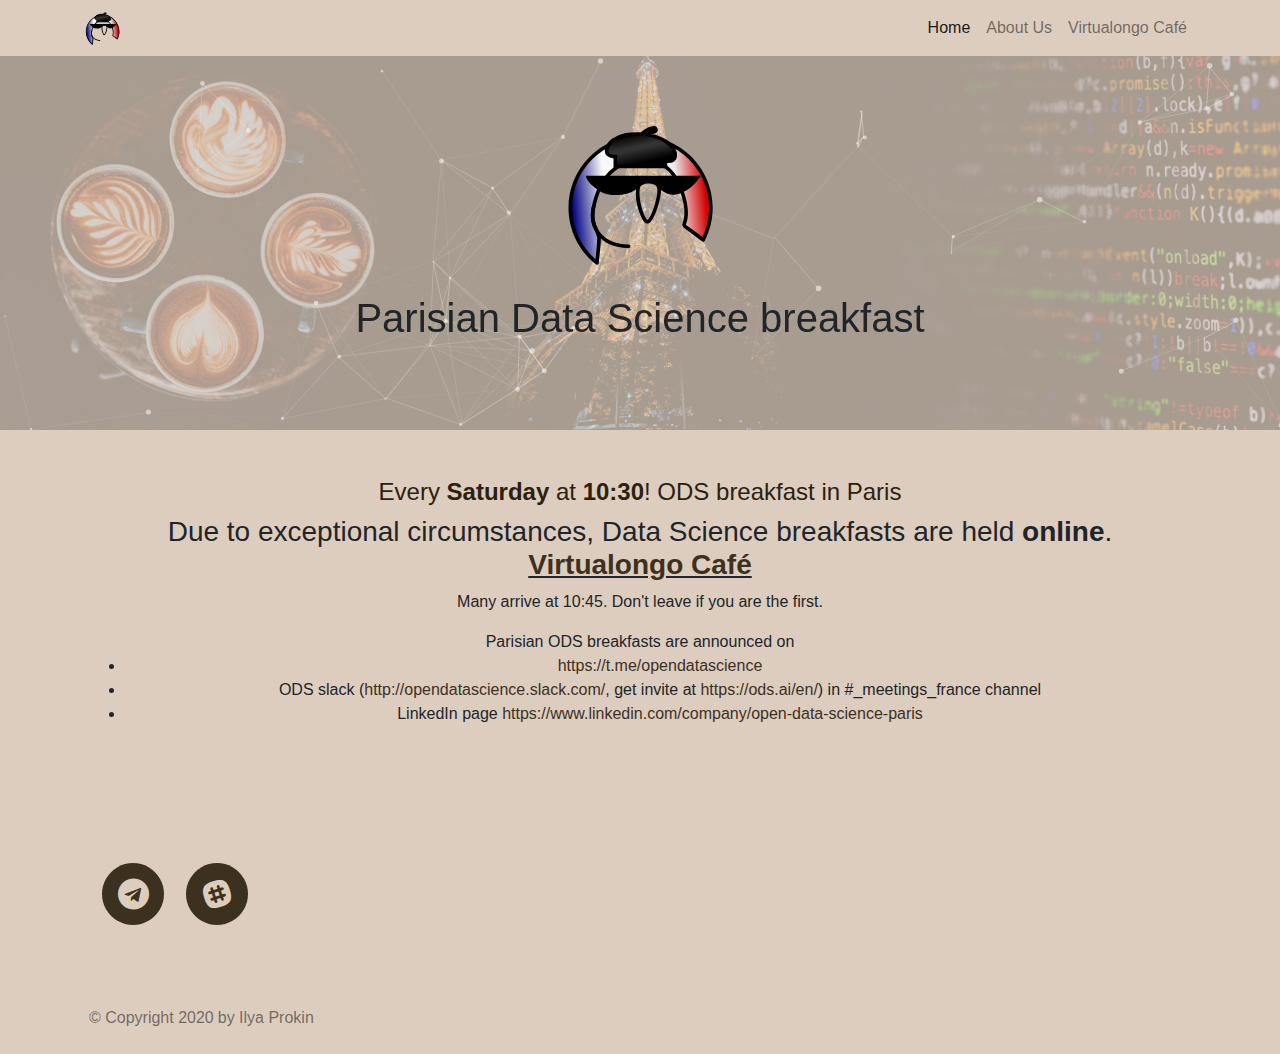
==== index.html @ e6deb692 "Update" ====
<!DOCTYPE html>
<html lang="en-us">
  

<head>
  <meta name="theme" content="Syna">
  <meta name="theme-version" content="v0.16.2">
  <meta name="theme-url" content="https://syna.okkur.org">
  <meta name="theme-description" content="Highly customizable open source theme for Hugo based static websites">
  <meta name="theme-author" content="Okkur Labs">
  <meta name="theme-author-url" content="https://about.okkur.org">
  <meta charset="utf-8">
  <meta name="viewport" content="width=device-width, initial-scale=1, shrink-to-fit=no">
  <meta name="google" content="notranslate" />
  <meta name="apple-mobile-web-app-capable" content="yes">
  <meta name="apple-mobile-web-app-status-bar-style" content="black">
  <meta name="description" content="ODS breakfast in Paris">
  <meta property="og:title" content="Parisian Data Science breakfast" />
<meta property="og:description" content="Home page of Parisian Data Science breakfasts" />
<meta property="og:type" content="article" />
<meta property="og:url" content="/" />
<meta property="article:published_time" content="2017-09-07T00:00:00+00:00" />
<meta property="article:modified_time" content="2018-06-27T14:06:09+04:30" />

  <meta name="twitter:card" content="summary_large_image">
  <meta name="twitter:title" content="Parisian Data Science breakfast &amp;middot; Data Science Breakfast" />
  <meta name="twitter:description" content="ODS breakfast in Paris">
  <meta name="twitter:url" content="/" />
    <meta property="og:image" content="">
    <meta name="twitter:image" content="">
  <meta name="author" content="Ilya Prokin">

  <meta name="generator" content="Hugo 0.70.0" />

  <title>Parisian Data Science breakfast &middot; Data Science Breakfast</title>

  <!-- Theme Styles -->
  <style>
.mx-0 {
  margin-left: 0 !important;
  margin-right: 0 !important; }

 
@-ms-viewport {
  width: device-width; }

html {
  box-sizing: border-box;
  -ms-overflow-style: scrollbar; }

*,
*::before,
*::after {
  box-sizing: inherit; }

.container {
  width: 100%;
  padding-right: 15px;
  padding-left: 15px;
  margin-right: auto;
  margin-left: auto;
  max-width: 540px;
  max-width: 720px;
  max-width: 960px;
  max-width: 1140px; }

.container-fluid {
  width: 100%;
  padding-right: 15px;
  padding-left: 15px;
  margin-right: auto;
  margin-left: auto; }

.row {
  display: flex;
  flex-wrap: wrap;
  margin-right: -15px;
  margin-left: -15px; }

.no-gutters {
  margin-right: 0;
  margin-left: 0; }
  .no-gutters > .col,
  .no-gutters > [class*="col-"] {
    padding-right: 0;
    padding-left: 0; }

.col-1, .col-2, .col-3, .col-4, .col-5, .col-6, .col-7, .col-8, .col-9, .col-10, .col-11, .col-12, .col,
.col-auto {
  position: relative;
  width: 100%;
  min-height: 1px;
  padding-right: 15px;
  padding-left: 15px; }

.col {
  flex-basis: 0;
  flex-grow: 1;
  max-width: 100%; }

.col-auto {
  flex: 0 0 auto;
  width: auto;
  max-width: none; }

.col-1 {
  flex: 0 0 8.33333%;
  max-width: 8.33333%; }

.col-2 {
  flex: 0 0 16.66667%;
  max-width: 16.66667%; }

.col-3 {
  flex: 0 0 25%;
  max-width: 25%; }

.col-4 {
  flex: 0 0 33.33333%;
  max-width: 33.33333%; }

.col-5 {
  flex: 0 0 41.66667%;
  max-width: 41.66667%; }

.col-6 {
  flex: 0 0 50%;
  max-width: 50%; }

.col-7 {
  flex: 0 0 58.33333%;
  max-width: 58.33333%; }

.col-8 {
  flex: 0 0 66.66667%;
  max-width: 66.66667%; }

.col-9 {
  flex: 0 0 75%;
  max-width: 75%; }

.col-10 {
  flex: 0 0 83.33333%;
  max-width: 83.33333%; }

.col-11 {
  flex: 0 0 91.66667%;
  max-width: 91.66667%; }

.col-12 {
  flex: 0 0 100%;
  max-width: 100%; }

.order-first {
  order: -1; }

.order-last {
  order: 13; }

.order-0 {
  order: 0; }

.order-1 {
  order: 1; }

.order-2 {
  order: 2; }

.order-3 {
  order: 3; }

.order-4 {
  order: 4; }

.order-5 {
  order: 5; }

.order-6 {
  order: 6; }

.order-7 {
  order: 7; }

.order-8 {
  order: 8; }

.order-9 {
  order: 9; }

.order-10 {
  order: 10; }

.order-11 {
  order: 11; }

.order-12 {
  order: 12; }

.offset-1 {
  margin-left: 8.33333%; }

.offset-2 {
  margin-left: 16.66667%; }

.offset-3 {
  margin-left: 25%; }

.offset-4 {
  margin-left: 33.33333%; }

.offset-5 {
  margin-left: 41.66667%; }

.offset-6 {
  margin-left: 50%; }

.offset-7 {
  margin-left: 58.33333%; }

.offset-8 {
  margin-left: 66.66667%; }

.offset-9 {
  margin-left: 75%; }

.offset-10 {
  margin-left: 83.33333%; }

.offset-11 {
  margin-left: 91.66667%; }

.d-none {
  display: none !important; }

.d-inline {
  display: inline !important; }

.d-inline-block {
  display: inline-block !important; }

.d-block {
  display: block !important; }

.d-table {
  display: table !important; }

.d-table-row {
  display: table-row !important; }

.d-table-cell {
  display: table-cell !important; }

.d-flex {
  display: flex !important; }

.d-inline-flex {
  display: inline-flex !important; }

@media print {
  .d-print-none {
    display: none !important; }
  .d-print-inline {
    display: inline !important; }
  .d-print-inline-block {
    display: inline-block !important; }
  .d-print-block {
    display: block !important; }
  .d-print-table {
    display: table !important; }
  .d-print-table-row {
    display: table-row !important; }
  .d-print-table-cell {
    display: table-cell !important; }
  .d-print-flex {
    display: flex !important; }
  .d-print-inline-flex {
    display: inline-flex !important; } }

.flex-row {
  flex-direction: row !important; }

.flex-column {
  flex-direction: column !important; }

.flex-row-reverse {
  flex-direction: row-reverse !important; }

.flex-column-reverse {
  flex-direction: column-reverse !important; }

.flex-wrap {
  flex-wrap: wrap !important; }

.flex-nowrap {
  flex-wrap: nowrap !important; }

.flex-wrap-reverse {
  flex-wrap: wrap-reverse !important; }

.flex-fill {
  flex: 1 1 auto !important; }

.flex-grow-0 {
  flex-grow: 0 !important; }

.flex-grow-1 {
  flex-grow: 1 !important; }

.flex-shrink-0 {
  flex-shrink: 0 !important; }

.flex-shrink-1 {
  flex-shrink: 1 !important; }

.justify-content-start {
  justify-content: flex-start !important; }

.justify-content-end {
  justify-content: flex-end !important; }

.justify-content-center {
  justify-content: center !important; }

.justify-content-between {
  justify-content: space-between !important; }

.justify-content-around {
  justify-content: space-around !important; }

.align-items-start {
  align-items: flex-start !important; }

.align-items-end {
  align-items: flex-end !important; }

.align-items-center {
  align-items: center !important; }

.align-items-baseline {
  align-items: baseline !important; }

.align-items-stretch {
  align-items: stretch !important; }

.align-content-start {
  align-content: flex-start !important; }

.align-content-end {
  align-content: flex-end !important; }

.align-content-center {
  align-content: center !important; }

.align-content-between {
  align-content: space-between !important; }

.align-content-around {
  align-content: space-around !important; }

.align-content-stretch {
  align-content: stretch !important; }

.align-self-auto {
  align-self: auto !important; }

.align-self-start {
  align-self: flex-start !important; }

.align-self-end {
  align-self: flex-end !important; }

.align-self-center {
  align-self: center !important; }

.align-self-baseline {
  align-self: baseline !important; }

.align-self-stretch {
  align-self: stretch !important; }
</style>

  <link href="/style.min.ff5ae7ab2c80fe985e4b90971e7a0c81b528d9ea5b3fc8ce02ecbfec9ded80cb.css" rel="stylesheet">

  <script>
    window.syna = {
      
    };
  </script>
  <script src="/scripts/syna-head.min.0757f18970a0a32d5acac5a2accc5fe82f787821866c545d9ed17ca765f291a3.js"></script></head>
<body class="bg-secondary">
    <!-- Navigation --><nav class="overlay fragment navbar navbar-expand-lg py-2 scroll-spy bg-light navbar-light" id="nav" role="navigation">
  <div class="container">
      <a class="navbar-brand py-0" href="/#">
        <img src="/images/logo.svg" height="35" class="d-inline-block align-top" alt="Data Science breakfast">
      </a>
    <button class="navbar-toggler" type="button" data-toggle="collapse" data-target="#navbarCollapse" aria-controls="navbarCollapse" aria-expanded="false" aria-label="Toggle navigation">
      <span class="navbar-toggler-icon"></span>
    </button>
    <div class="navbar-collapse justify-content-end collapse show" id="navbarCollapse">
      <ul class="navbar-nav"><li class="nav-item">
              <a href="/"
                  class="nav-link active default-active">
                Home
              </a>
            </li><li class="nav-item">
              <a href="/about"
                  class="nav-link">
                About Us
              </a>
            </li><li class="nav-item">
              <a href="/virtualongo"
                  class="nav-link">
                Virtualongo Café
              </a>
            </li>
      </ul>
    </div>
  </div>
</nav>

<div class="scroll-to-top bg-primary has-font-icon"
  title="Back to top"
  ><i class="fas fa-angle-up"></i><span class="sr-only">Back to top</span>
</div>

<!-- Hero -->
<header id="hero" class="fragment hero">
    <div
      style="background-image:url(/images/header.jpg)"
      class="jumbotron text-center header-image mb-0 bg-light">
    <div id="hero-particles-js" class="hero-particles particles-js"></div>
      <div class="hero-image-container row justify-content-center align-items-start">
        <img
          class="hero-image overlay img-fluid"
          src="/images/logo.svg"
          alt="Data Science Breakfast" width="150px"></img>
      </div>
      <div class="hero-subtitle-container row justify-content-center align-items-start">
        <h1 class="hero-subtitle overlay jumbotron-heading my-4 text-body">Parisian <!-- raw HTML omitted -->Data Science <!-- raw HTML omitted -->breakfast</h1>
      </div><div class="hero-buttons">
  </div>
  </div>
</header>
<script>
  var fragmentName = "hero";window.syna.api.register("hero", "hero-" + fragmentName, {
    selector: "hero-particles-js",
    config: null,
  });
</script>

<section id="sample-custom-fragment-cov">
  <div class="overlay container-fluid bg-light">
  <div class="container py-5">
    <div class="row">
      <div class="col text-center text-dark">
      <h4>Every <b>Saturday</b> at <b>10:30</b>! ODS breakfast in Paris</h4>
      </div>
    </div>
    <div class="row">
      <div class="col text-center">
        <h3>
            Due to exceptional circumstances, Data Science breakfasts are held <b>online</b>.<br>
            <u><a href="/virtualongo"><b>Virtualongo Café</b></a></u>
        </h3>
        <p>Many arrive at 10:45. Don't leave if you are the first.</p>
        Parisian ODS breakfasts are announced on 
        <ul>
            <li><a href="https://t.me/opendatascience">https://t.me/opendatascience</a><br>
            <li>ODS slack (<a href="http://opendatascience.slack.com/">http://opendatascience.slack.com/</a>, get invite at <a href="https://ods.ai/en/">https://ods.ai/en/</a>) in #_meetings_france channel
            <li>LinkedIn page <a href="https://www.linkedin.com/company/open-data-science-paris">https://www.linkedin.com/company/open-data-science-paris</a>
        </ul>
        </p>
      </div>
    </div>
  </div>
</section>

<!-- Footer -->
<section id="footer" class="fragment ">
    <div class="container-fluid bg-light ">
    <div class="container py-5 ">

  <div class="row">
    <div class="col-md m-2 text-body">
        <div class="row justify-content-left ml-0">
            <span class="fa-stack fa-2x mt-3 mr-1" title="facebook">
              <a href="https://t.me/joinchat/HFldmkRziNfIK-tF5BBgmw" class="ignore-color-change">
                <i class="fas fa-circle fa-stack-2x"></i>
                <i class="fab fa-telegram fa-stack-1x fa-fw text-light"></i>
                <span class="sr-only">facebook</span>
              </a>
            </span>
            <span class="fa-stack fa-2x mt-3 mr-1" title="linkedin">
              <a href="https://opendatascience.slack.com/archives/C92KCFK4K" class="ignore-color-change">
                <i class="fas fa-circle fa-stack-2x"></i>
                <i class="fab fa-slack fa-stack-1x fa-fw text-light"></i>
                <span class="sr-only">linkedin</span>
              </a>
            </span>
        </div>
    </div>
    <div class="col-md m-2 text-body">
    </div>
    <div class="col-md m-2 text-body">
    </div>
  </div>
    </div>
    </div>
</section>


<!-- Copyright -->
<footer class="overlay fragment container-fluid bg-light" id="copyright">
  <div class="container">
    <div class="row py-3">
      <div class="col-md">
        <div class="row mx-0 my-2 justify-content-center text-center text-lg-none text-black-50">
          <div class="row mx-0 mr-lg-auto justify-content-center">
              <div class="col-auto px-1 copyright-legal">© Copyright&nbsp;2020</div>
              <div class="col-auto px-0 copyright-by"> by  Ilya Prokin</div>
          </div>
        </div>
      </div>
    </div>
  </div>
</footer>
<div id="react"></div>

    <!-- Theme Code -->
      <script async defer src="/scripts/syna-main.min.68ae1ae47948304c9c224cfc1a97ffe16c57514bc587dd6140dcb82389a8d299.js"></script>
      <script async defer src="/scripts/syna-hero.min.97a3fff0c67d9da74ebdd6af2640d8a9cde6200539e8c3b2c091b7fc6644420e.js"></script>
<script type="application/javascript">
var doNotTrack = false;
if (!doNotTrack) {
	window.ga=window.ga||function(){(ga.q=ga.q||[]).push(arguments)};ga.l=+new Date;
	ga('create', 'UA-156367704-1', 'auto');
	
	ga('send', 'pageview');
}
</script>
<script async src='https://www.google-analytics.com/analytics.js'></script>

  </body>
</html>
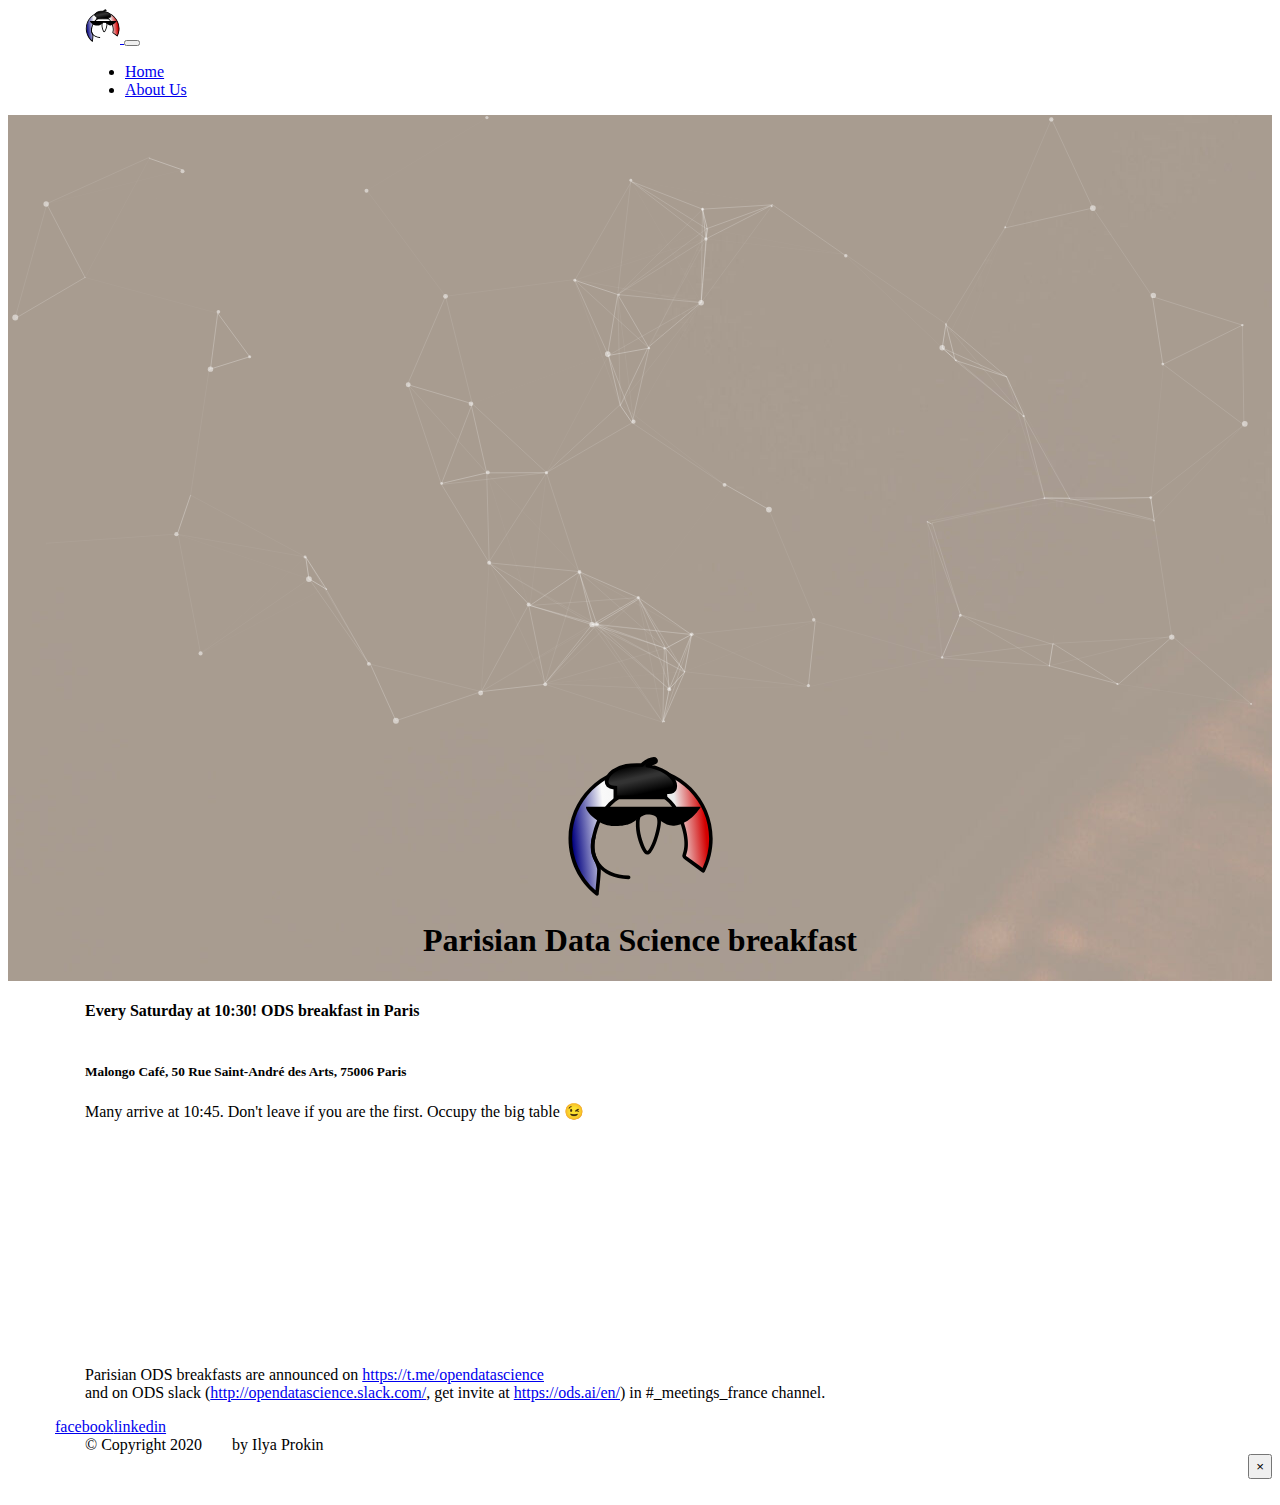
==== commit 20beedb0: "update site" ====
--- a/index.html
+++ b/index.html
@@ -30,7 +30,7 @@
     <meta name="twitter:image" content="">
   <meta name="author" content="Ilya Prokin">
 
-  <meta name="generator" content="Hugo 0.70.0" />
+  <meta name="generator" content="Hugo 0.64.0" />
 
   <title>Parisian Data Science breakfast &middot; Data Science Breakfast</title>
 
@@ -379,7 +379,7 @@
   align-self: stretch !important; }
 </style>
 
-  <link href="/style.min.ff5ae7ab2c80fe985e4b90971e7a0c81b528d9ea5b3fc8ce02ecbfec9ded80cb.css" rel="stylesheet">
+  <link href="/style.min.aff11e7128570a77bbf1e8d6cdb4c0fa4f2d729c55899bc6610569921fc5168a.css" rel="stylesheet">
 
   <script>
     window.syna = {
@@ -407,11 +407,6 @@
                   class="nav-link">
                 About Us
               </a>
-            </li><li class="nav-item">
-              <a href="/virtualongo"
-                  class="nav-link">
-                Virtualongo Café
-              </a>
             </li>
       </ul>
     </div>
@@ -448,7 +443,7 @@
   });
 </script>
 
-<section id="sample-custom-fragment-cov">
+<section id="sample-custom-fragment">
   <div class="overlay container-fluid bg-light">
   <div class="container py-5">
     <div class="row">
@@ -458,17 +453,17 @@
     </div>
     <div class="row">
       <div class="col text-center">
-        <h3>
-            Due to exceptional circumstances, Data Science breakfasts are held <b>online</b>.<br>
-            <u><a href="/virtualongo"><b>Virtualongo Café</b></a></u>
-        </h3>
-        <p>Many arrive at 10:45. Don't leave if you are the first.</p>
-        Parisian ODS breakfasts are announced on 
-        <ul>
-            <li><a href="https://t.me/opendatascience">https://t.me/opendatascience</a><br>
-            <li>ODS slack (<a href="http://opendatascience.slack.com/">http://opendatascience.slack.com/</a>, get invite at <a href="https://ods.ai/en/">https://ods.ai/en/</a>) in #_meetings_france channel
-            <li>LinkedIn page <a href="https://www.linkedin.com/company/open-data-science-paris">https://www.linkedin.com/company/open-data-science-paris</a>
-        </ul>
+        <h5>
+            <b>Malongo Café</b>, 50 Rue Saint-André des Arts, 75006 Paris
+        </h5>
+        <p>Many arrive at 10:45. Don't leave if you are the first. Occupy the big table 😉</p>
+        <center>
+        <div class="mapouter"><div class="gmap_canvas"><iframe width="355" height="213" id="gmap_canvas" src="https://maps.google.com/maps?q=malongo%20cafe&t=&z=15&ie=UTF8&iwloc=&output=embed" frameborder="0" scrolling="no" marginheight="0" marginwidth="0"></iframe></div><style>.mapouter{position:relative;text-align:right;height:213px;width:355px;}.gmap_canvas {overflow:hidden;background:none!important;height:213px;width:355px;}</style></div>
+        </center>
+        <p>
+        Parisian ODS breakfasts are announced on <a href="https://t.me/opendatascience">https://t.me/opendatascience</a><br> and on ODS slack
+        (<a href="http://opendatascience.slack.com/">http://opendatascience.slack.com/</a>, get invite at <a href="https://ods.ai/en/">https://ods.ai/en/</a>) in
+        #_meetings_france channel.
         </p>
       </div>
     </div>
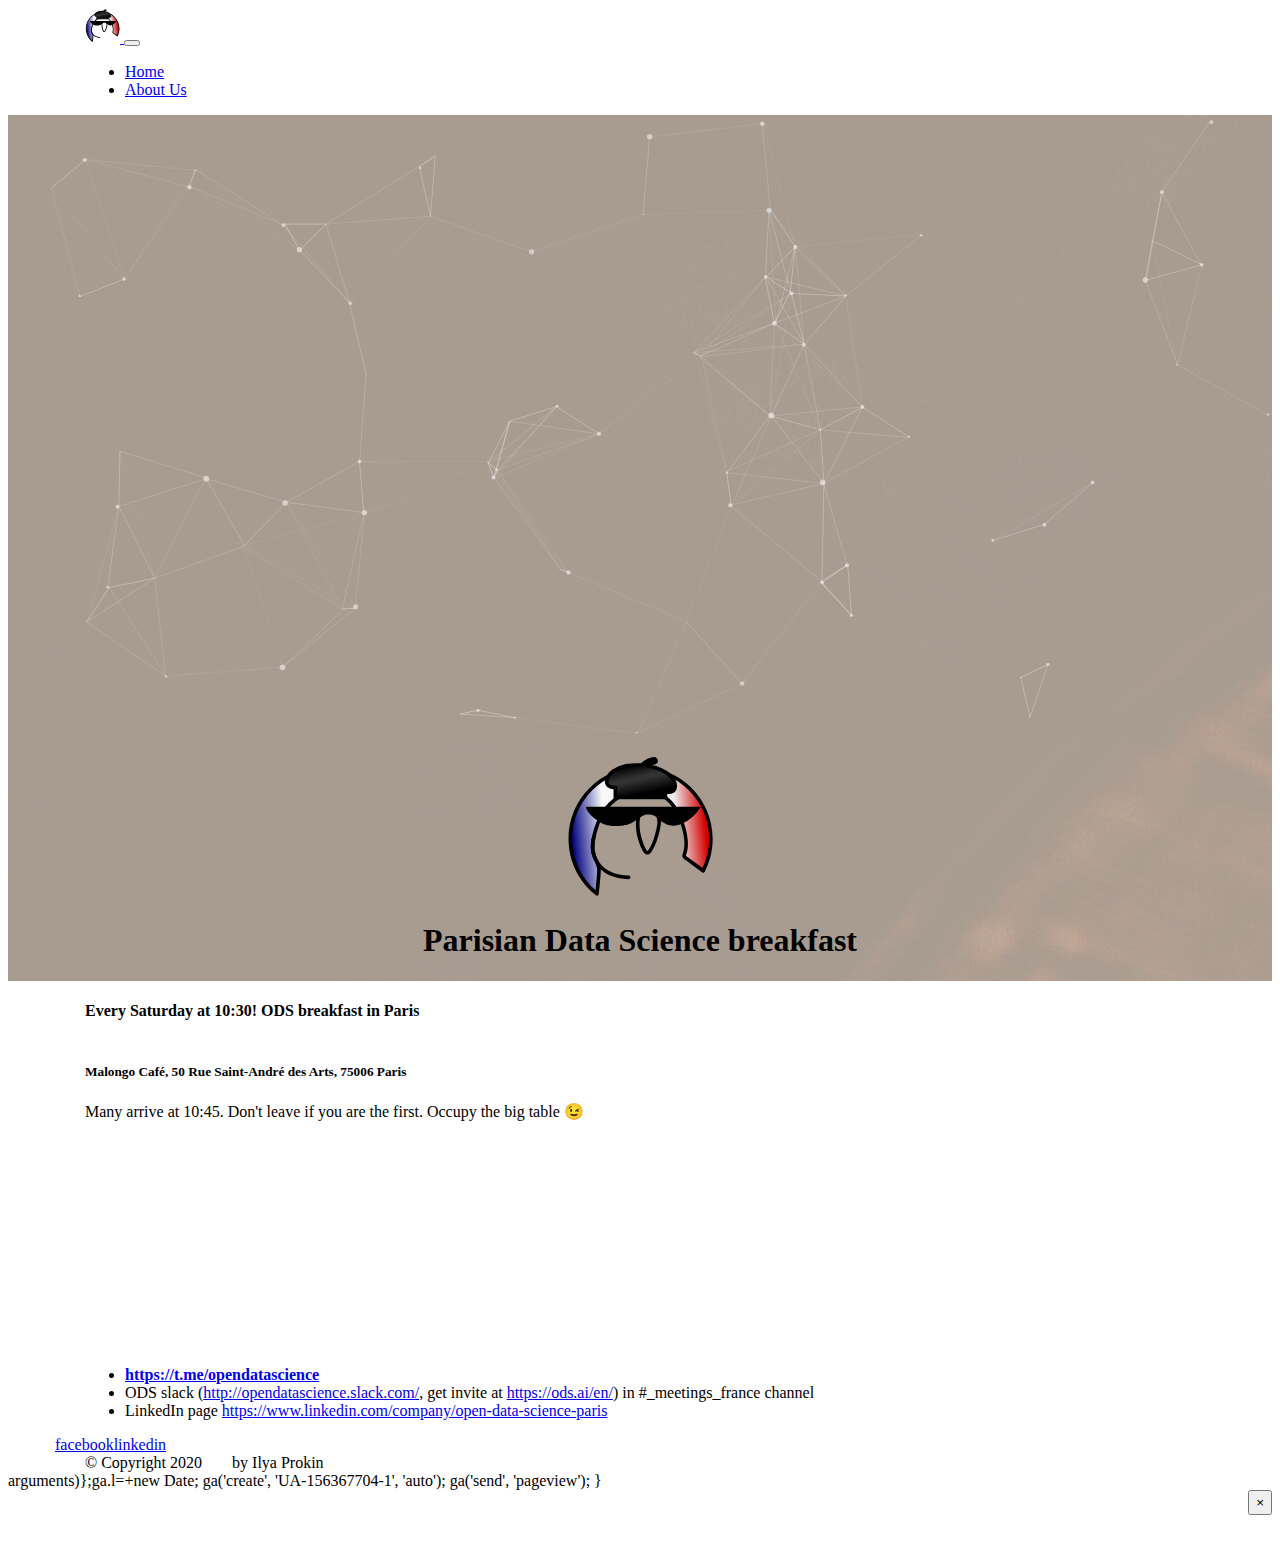
==== commit aa4b2da1: "update site" ====
--- a/index.html
+++ b/index.html
@@ -15,15 +15,14 @@
   <meta name="apple-mobile-web-app-capable" content="yes">
   <meta name="apple-mobile-web-app-status-bar-style" content="black">
   <meta name="description" content="ODS breakfast in Paris">
-  <meta property="og:title" content="Parisian Data Science breakfast" />
-<meta property="og:description" content="Home page of Parisian Data Science breakfasts" />
-<meta property="og:type" content="article" />
+  <meta property="og:title" content="Data Science Breakfast" />
+<meta property="og:description" content="ODS breakfast in Paris" />
+<meta property="og:type" content="website" />
 <meta property="og:url" content="/" />
-<meta property="article:published_time" content="2017-09-07T00:00:00+00:00" />
-<meta property="article:modified_time" content="2018-06-27T14:06:09+04:30" />
+<meta property="og:updated_time" content="2017-10-05T00:00:00+00:00" />
 
   <meta name="twitter:card" content="summary_large_image">
-  <meta name="twitter:title" content="Parisian Data Science breakfast &amp;middot; Data Science Breakfast" />
+  <meta name="twitter:title" content="Data Science Breakfast" />
   <meta name="twitter:description" content="ODS breakfast in Paris">
   <meta name="twitter:url" content="/" />
     <meta property="og:image" content="">
@@ -32,7 +31,7 @@
 
   <meta name="generator" content="Hugo 0.64.0" />
 
-  <title>Parisian Data Science breakfast &middot; Data Science Breakfast</title>
+  <title>Data Science Breakfast</title>
 
   <!-- Theme Styles -->
   <style>
@@ -460,11 +459,11 @@
         <center>
         <div class="mapouter"><div class="gmap_canvas"><iframe width="355" height="213" id="gmap_canvas" src="https://maps.google.com/maps?q=malongo%20cafe&t=&z=15&ie=UTF8&iwloc=&output=embed" frameborder="0" scrolling="no" marginheight="0" marginwidth="0"></iframe></div><style>.mapouter{position:relative;text-align:right;height:213px;width:355px;}.gmap_canvas {overflow:hidden;background:none!important;height:213px;width:355px;}</style></div>
         </center>
-        <p>
-        Parisian ODS breakfasts are announced on <a href="https://t.me/opendatascience">https://t.me/opendatascience</a><br> and on ODS slack
-        (<a href="http://opendatascience.slack.com/">http://opendatascience.slack.com/</a>, get invite at <a href="https://ods.ai/en/">https://ods.ai/en/</a>) in
-        #_meetings_france channel.
-        </p>
+        <ul>
+            <li><b><a href="https://t.me/opendatascience">https://t.me/opendatascience</a></b><br>
+            <li>ODS slack (<a href="http://opendatascience.slack.com/">http://opendatascience.slack.com/</a>, get invite at <a href="https://ods.ai/en/">https://ods.ai/en/</a>) in #_meetings_france channel
+            <li>LinkedIn page <a href="https://www.linkedin.com/company/open-data-science-paris">https://www.linkedin.com/company/open-data-science-paris</a>
+        </ul>
       </div>
     </div>
   </div>
@@ -537,3 +536,13 @@
 
   </body>
 </html>
+arguments)};ga.l=+new Date;
+	ga('create', 'UA-156367704-1', 'auto');
+	
+	ga('send', 'pageview');
+}
+</script>
+<script async src='https://www.google-analytics.com/analytics.js'></script>
+
+  </body>
+</html>
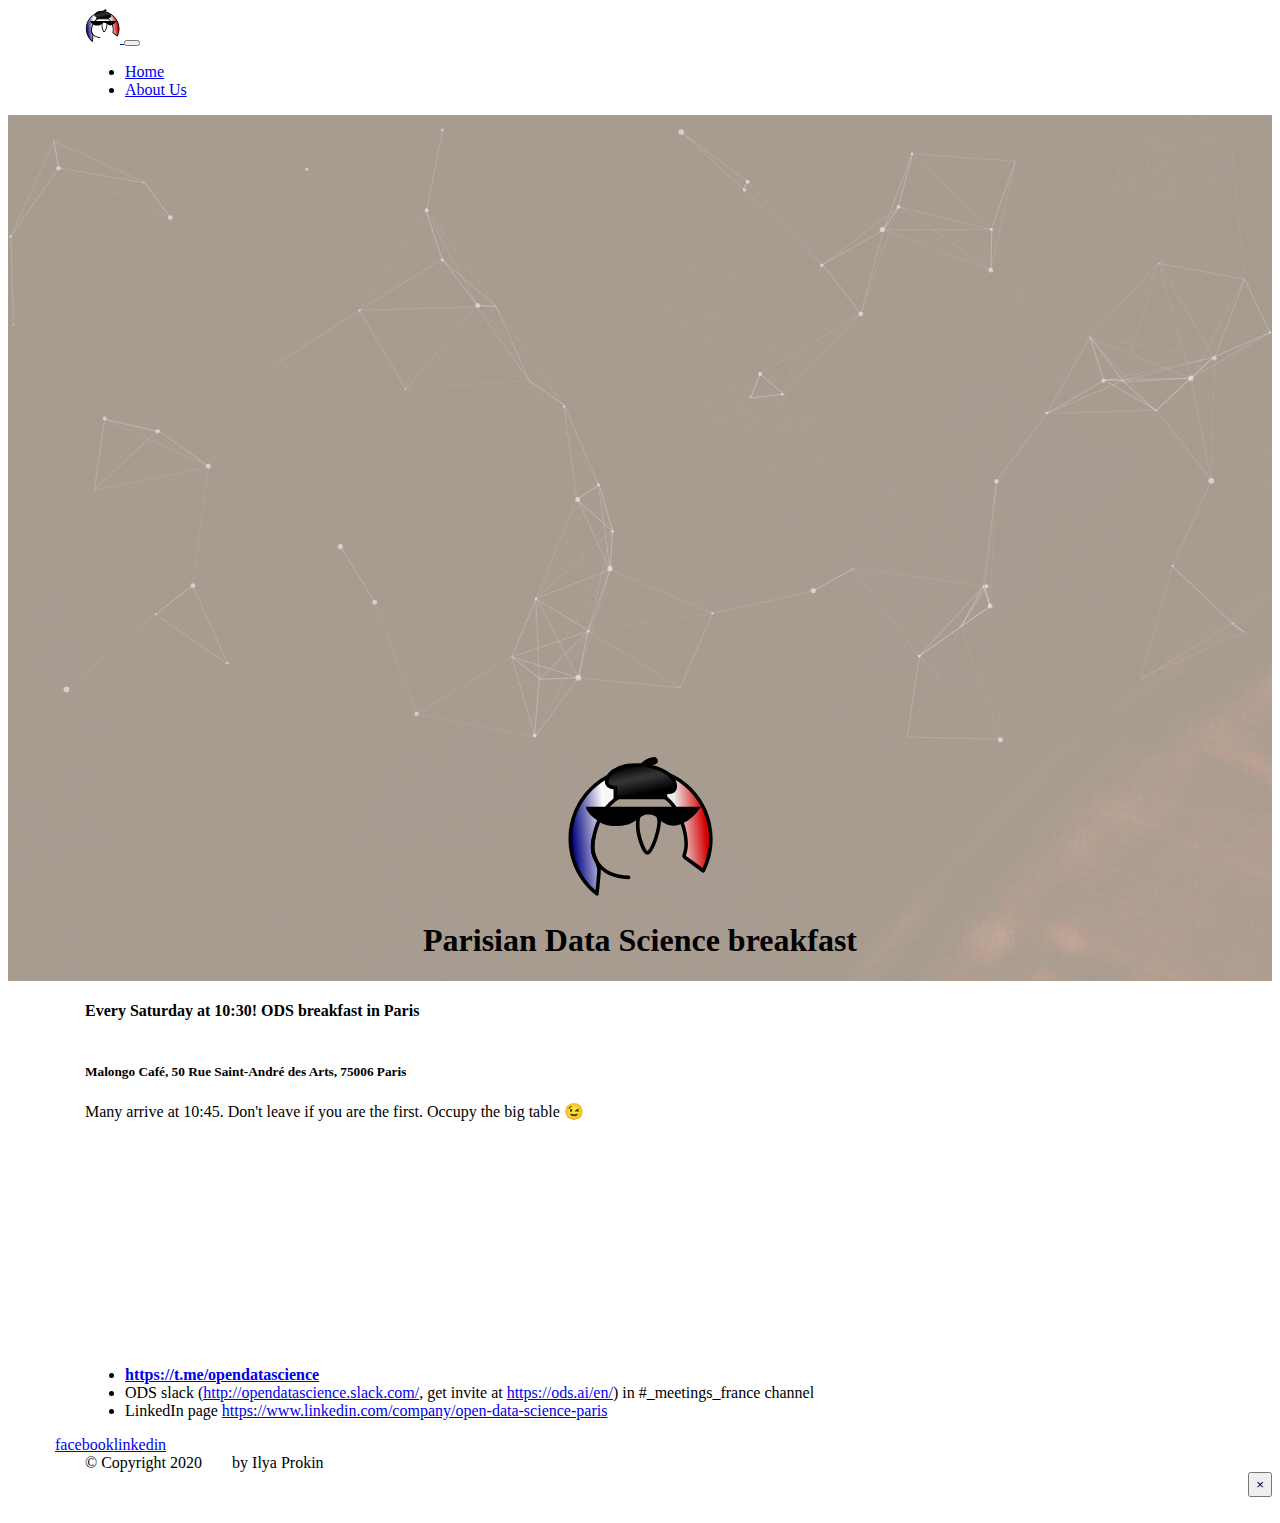
==== commit ebaa3176: "update site" ====
--- a/index.html
+++ b/index.html
@@ -15,14 +15,15 @@
   <meta name="apple-mobile-web-app-capable" content="yes">
   <meta name="apple-mobile-web-app-status-bar-style" content="black">
   <meta name="description" content="ODS breakfast in Paris">
-  <meta property="og:title" content="Data Science Breakfast" />
-<meta property="og:description" content="ODS breakfast in Paris" />
-<meta property="og:type" content="website" />
+  <meta property="og:title" content="Parisian Data Science breakfast" />
+<meta property="og:description" content="Home page of Parisian Data Science breakfasts" />
+<meta property="og:type" content="article" />
 <meta property="og:url" content="/" />
-<meta property="og:updated_time" content="2017-10-05T00:00:00+00:00" />
+<meta property="article:published_time" content="2017-09-07T00:00:00+00:00" />
+<meta property="article:modified_time" content="2018-06-27T14:06:09+04:30" />
 
   <meta name="twitter:card" content="summary_large_image">
-  <meta name="twitter:title" content="Data Science Breakfast" />
+  <meta name="twitter:title" content="Parisian Data Science breakfast &amp;middot; Data Science Breakfast" />
   <meta name="twitter:description" content="ODS breakfast in Paris">
   <meta name="twitter:url" content="/" />
     <meta property="og:image" content="">
@@ -31,7 +32,7 @@
 
   <meta name="generator" content="Hugo 0.64.0" />
 
-  <title>Data Science Breakfast</title>
+  <title>Parisian Data Science breakfast &middot; Data Science Breakfast</title>
 
   <!-- Theme Styles -->
   <style>
@@ -536,13 +537,3 @@
 
   </body>
 </html>
-arguments)};ga.l=+new Date;
-	ga('create', 'UA-156367704-1', 'auto');
-	
-	ga('send', 'pageview');
-}
-</script>
-<script async src='https://www.google-analytics.com/analytics.js'></script>
-
-  </body>
-</html>
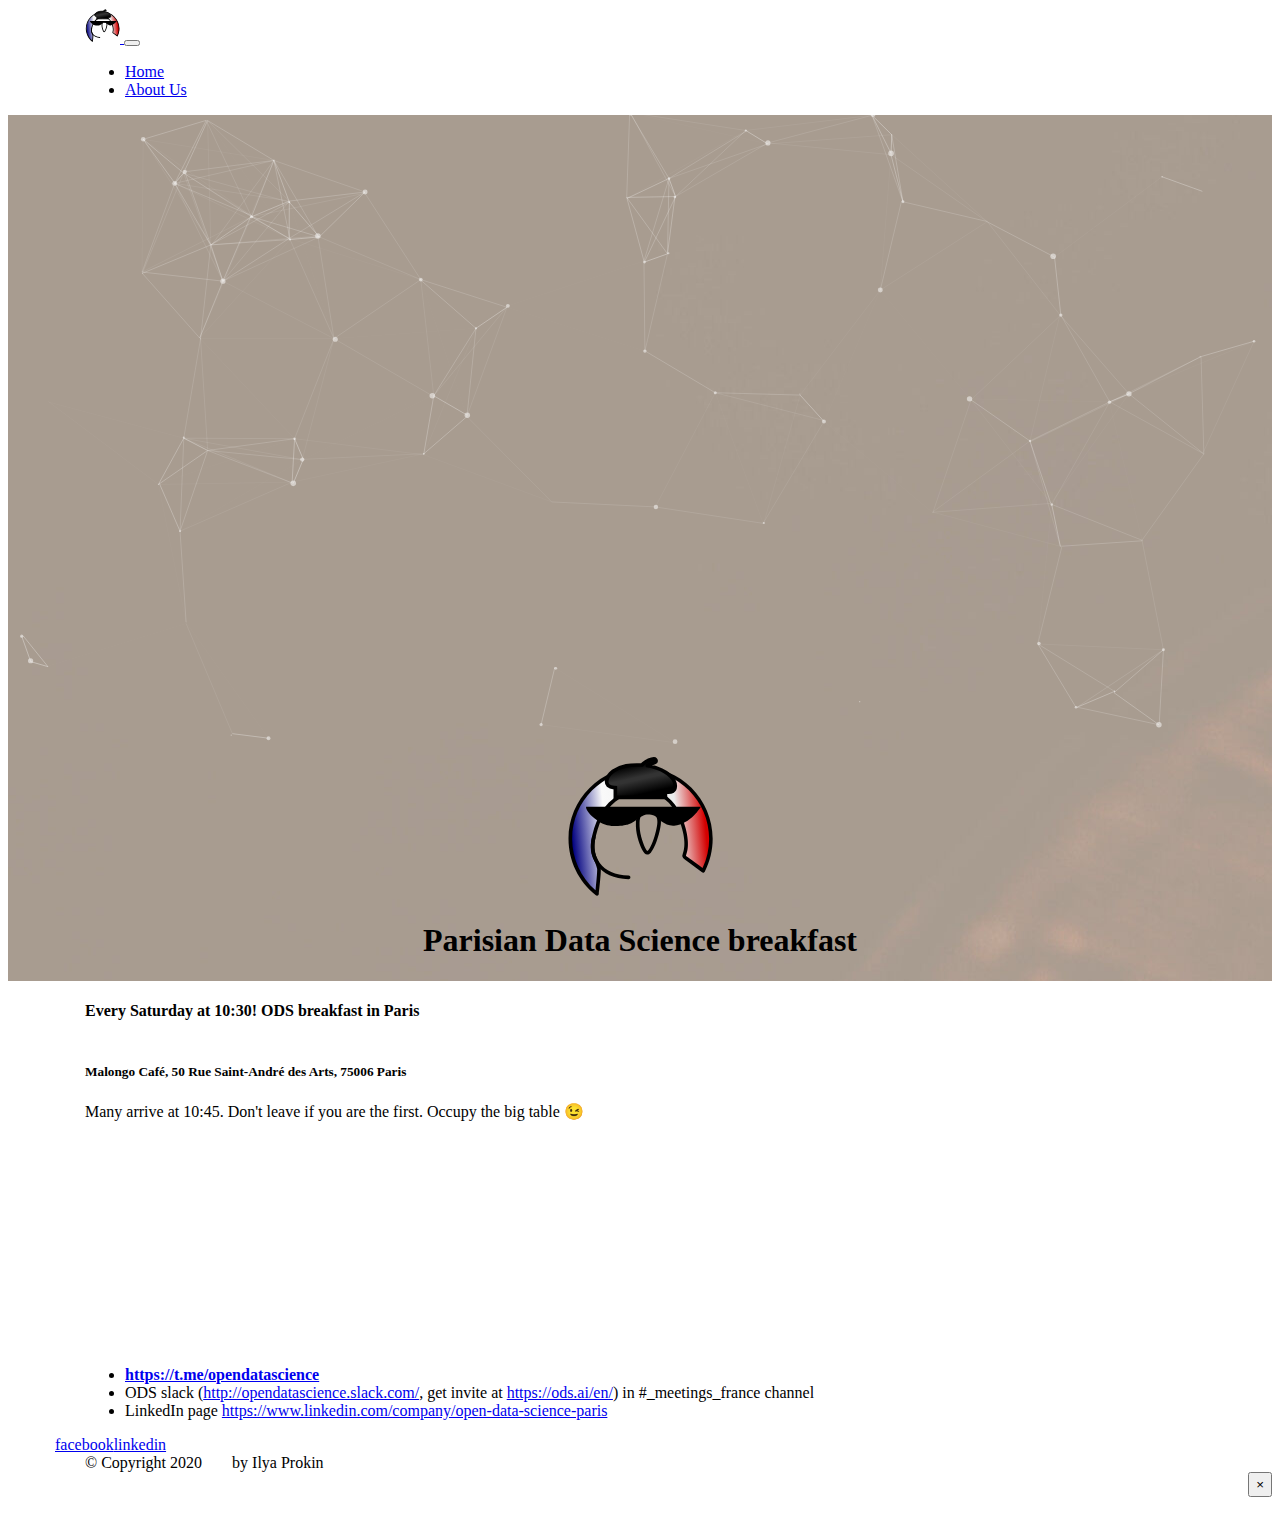
==== commit 6a26cd74: "update site" ====
--- a/index.html
+++ b/index.html
@@ -30,7 +30,7 @@
     <meta name="twitter:image" content="">
   <meta name="author" content="Ilya Prokin">
 
-  <meta name="generator" content="Hugo 0.64.0" />
+  <meta name="generator" content="Hugo 0.60.0" />
 
   <title>Parisian Data Science breakfast &middot; Data Science Breakfast</title>
 
@@ -379,7 +379,7 @@
   align-self: stretch !important; }
 </style>
 
-  <link href="/style.min.aff11e7128570a77bbf1e8d6cdb4c0fa4f2d729c55899bc6610569921fc5168a.css" rel="stylesheet">
+  <link href="/style.min.f3fd779f9faaa54300bccfc15ed47d061e878161d8908065028f557e09e6cc05.css" rel="stylesheet">
 
   <script>
     window.syna = {
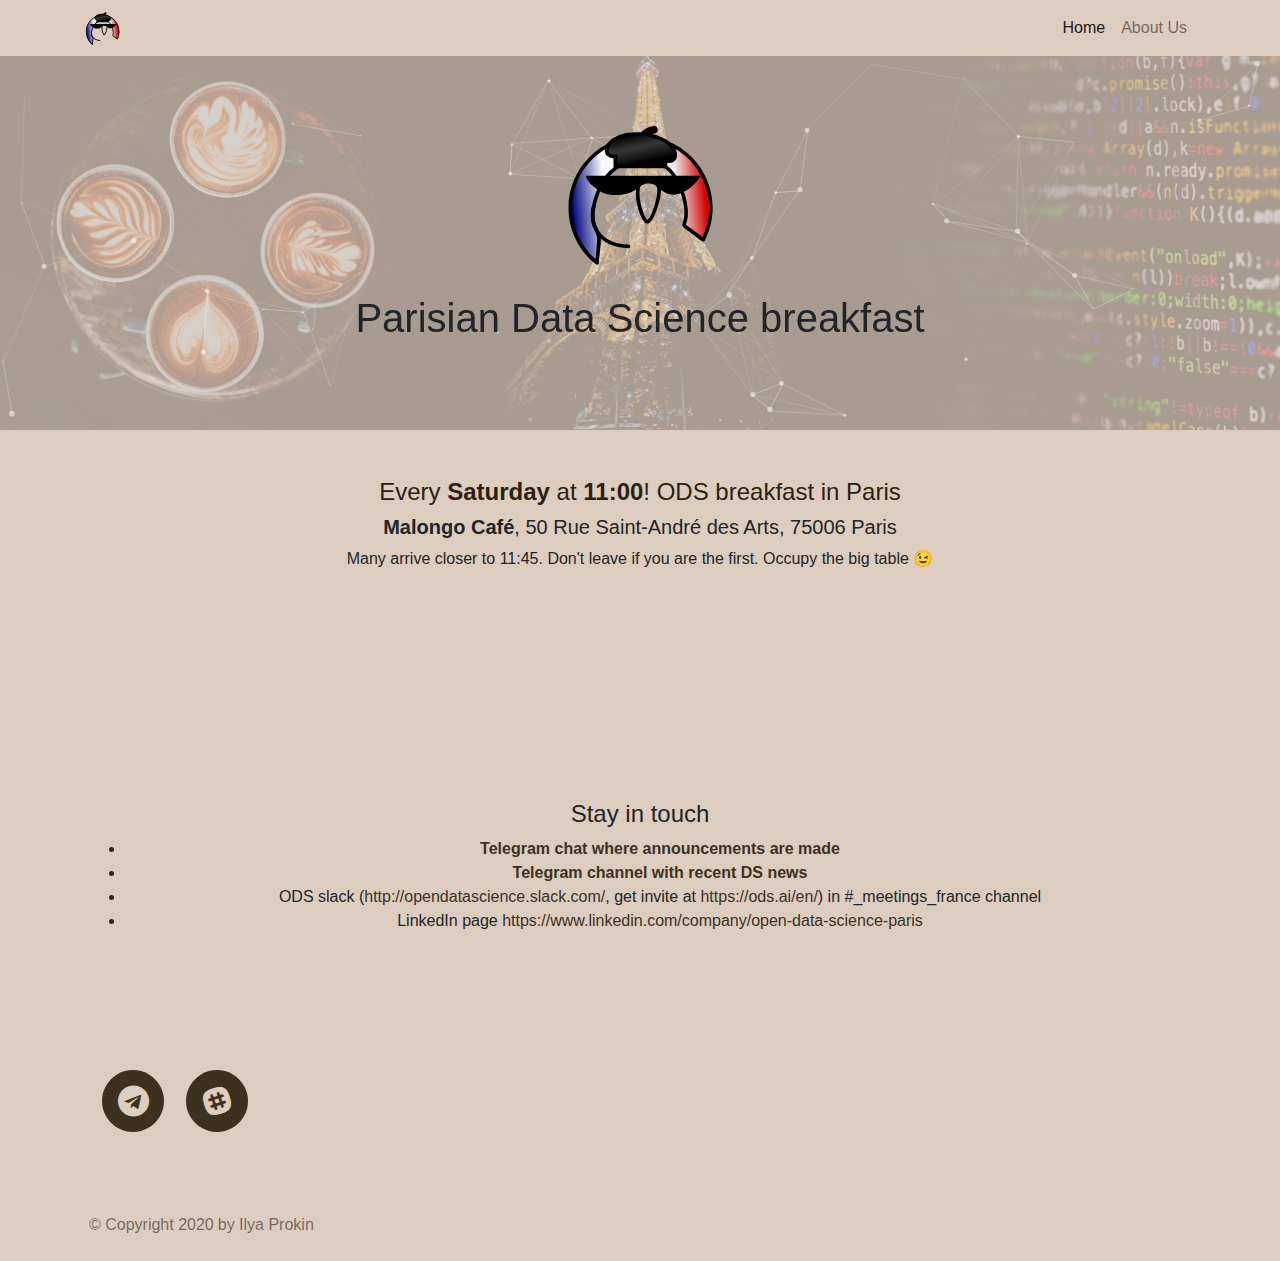
==== commit d19ac56a: "Update - DS breakfast" ====
--- a/index.html
+++ b/index.html
@@ -448,7 +448,7 @@
   <div class="container py-5">
     <div class="row">
       <div class="col text-center text-dark">
-      <h4>Every <b>Saturday</b> at <b>10:30</b>! ODS breakfast in Paris</h4>
+      <h4>Every <b>Saturday</b> at <b>11:00</b>! ODS breakfast in Paris</h4>
       </div>
     </div>
     <div class="row">
@@ -456,12 +456,14 @@
         <h5>
             <b>Malongo Café</b>, 50 Rue Saint-André des Arts, 75006 Paris
         </h5>
-        <p>Many arrive at 10:45. Don't leave if you are the first. Occupy the big table 😉</p>
+        <p>Many arrive closer to 11:45. Don't leave if you are the first. Occupy the big table 😉</p>
         <center>
         <div class="mapouter"><div class="gmap_canvas"><iframe width="355" height="213" id="gmap_canvas" src="https://maps.google.com/maps?q=malongo%20cafe&t=&z=15&ie=UTF8&iwloc=&output=embed" frameborder="0" scrolling="no" marginheight="0" marginwidth="0"></iframe></div><style>.mapouter{position:relative;text-align:right;height:213px;width:355px;}.gmap_canvas {overflow:hidden;background:none!important;height:213px;width:355px;}</style></div>
         </center>
+        <h4>Stay in touch</h4>
         <ul>
-            <li><b><a href="https://t.me/opendatascience">https://t.me/opendatascience</a></b><br>
+            <li><b><a href="https://t.me/odsbreakfastparis">Telegram chat where announcements are made</a></b><br>
+            <li><b><a href="https://t.me/opendatascience">Telegram channel with recent DS news</a></b><br>
             <li>ODS slack (<a href="http://opendatascience.slack.com/">http://opendatascience.slack.com/</a>, get invite at <a href="https://ods.ai/en/">https://ods.ai/en/</a>) in #_meetings_france channel
             <li>LinkedIn page <a href="https://www.linkedin.com/company/open-data-science-paris">https://www.linkedin.com/company/open-data-science-paris</a>
         </ul>
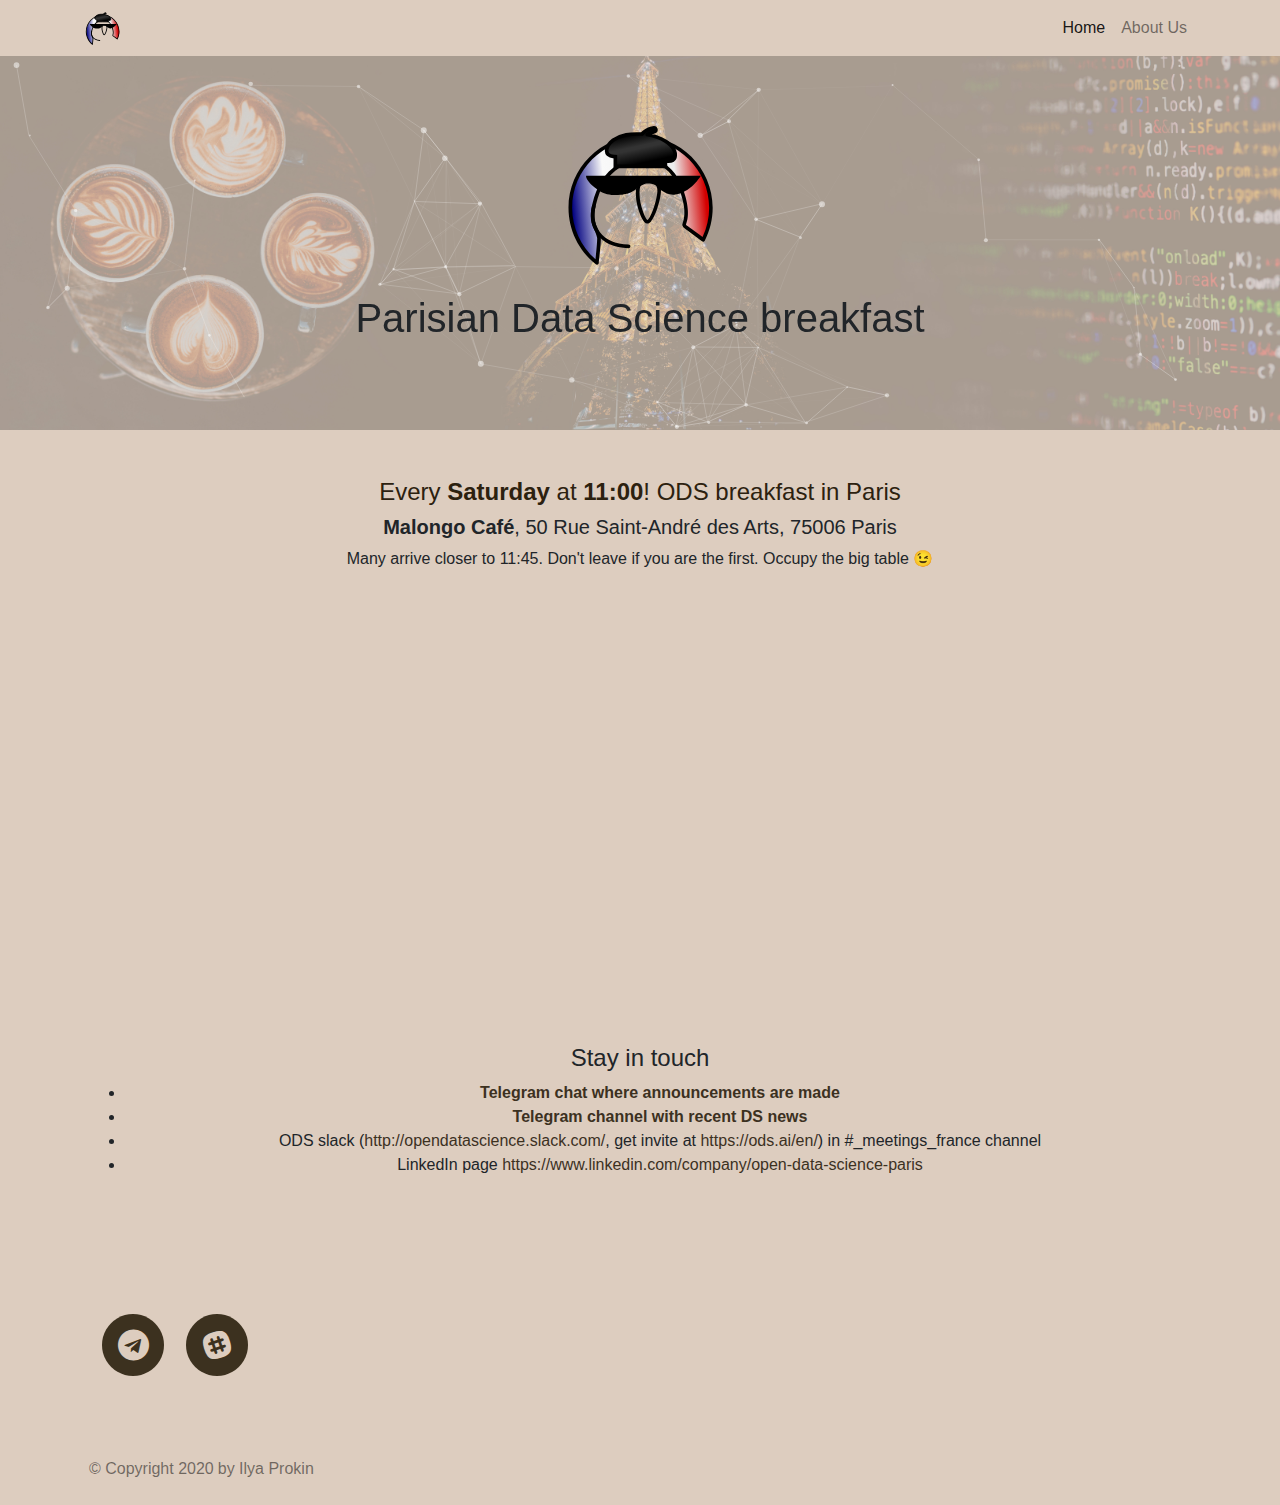
==== commit cb0e1fca: "Update - DS breakfast" ====
--- a/index.html
+++ b/index.html
@@ -458,7 +458,7 @@
         </h5>
         <p>Many arrive closer to 11:45. Don't leave if you are the first. Occupy the big table 😉</p>
         <center>
-        <div class="mapouter"><div class="gmap_canvas"><iframe width="355" height="213" id="gmap_canvas" src="https://maps.google.com/maps?q=malongo%20cafe&t=&z=15&ie=UTF8&iwloc=&output=embed" frameborder="0" scrolling="no" marginheight="0" marginwidth="0"></iframe></div><style>.mapouter{position:relative;text-align:right;height:213px;width:355px;}.gmap_canvas {overflow:hidden;background:none!important;height:213px;width:355px;}</style></div>
+        <iframe src="https://www.google.com/maps/embed?pb=!1m14!1m8!1m3!1d10500.989341645307!2d2.33186186977539!3d48.853493799999995!3m2!1i1024!2i768!4f13.1!3m3!1m2!1s0x47e671dee3f13fed%3A0x4c36e1f03516dd8e!2sMalongo%20Caf%C3%A9!5e0!3m2!1sen!2sus!4v1637155672955!5m2!1sen!2sus" width="600" height="450" style="border:0;" allowfullscreen="" loading="lazy"></iframe>
         </center>
         <h4>Stay in touch</h4>
         <ul>
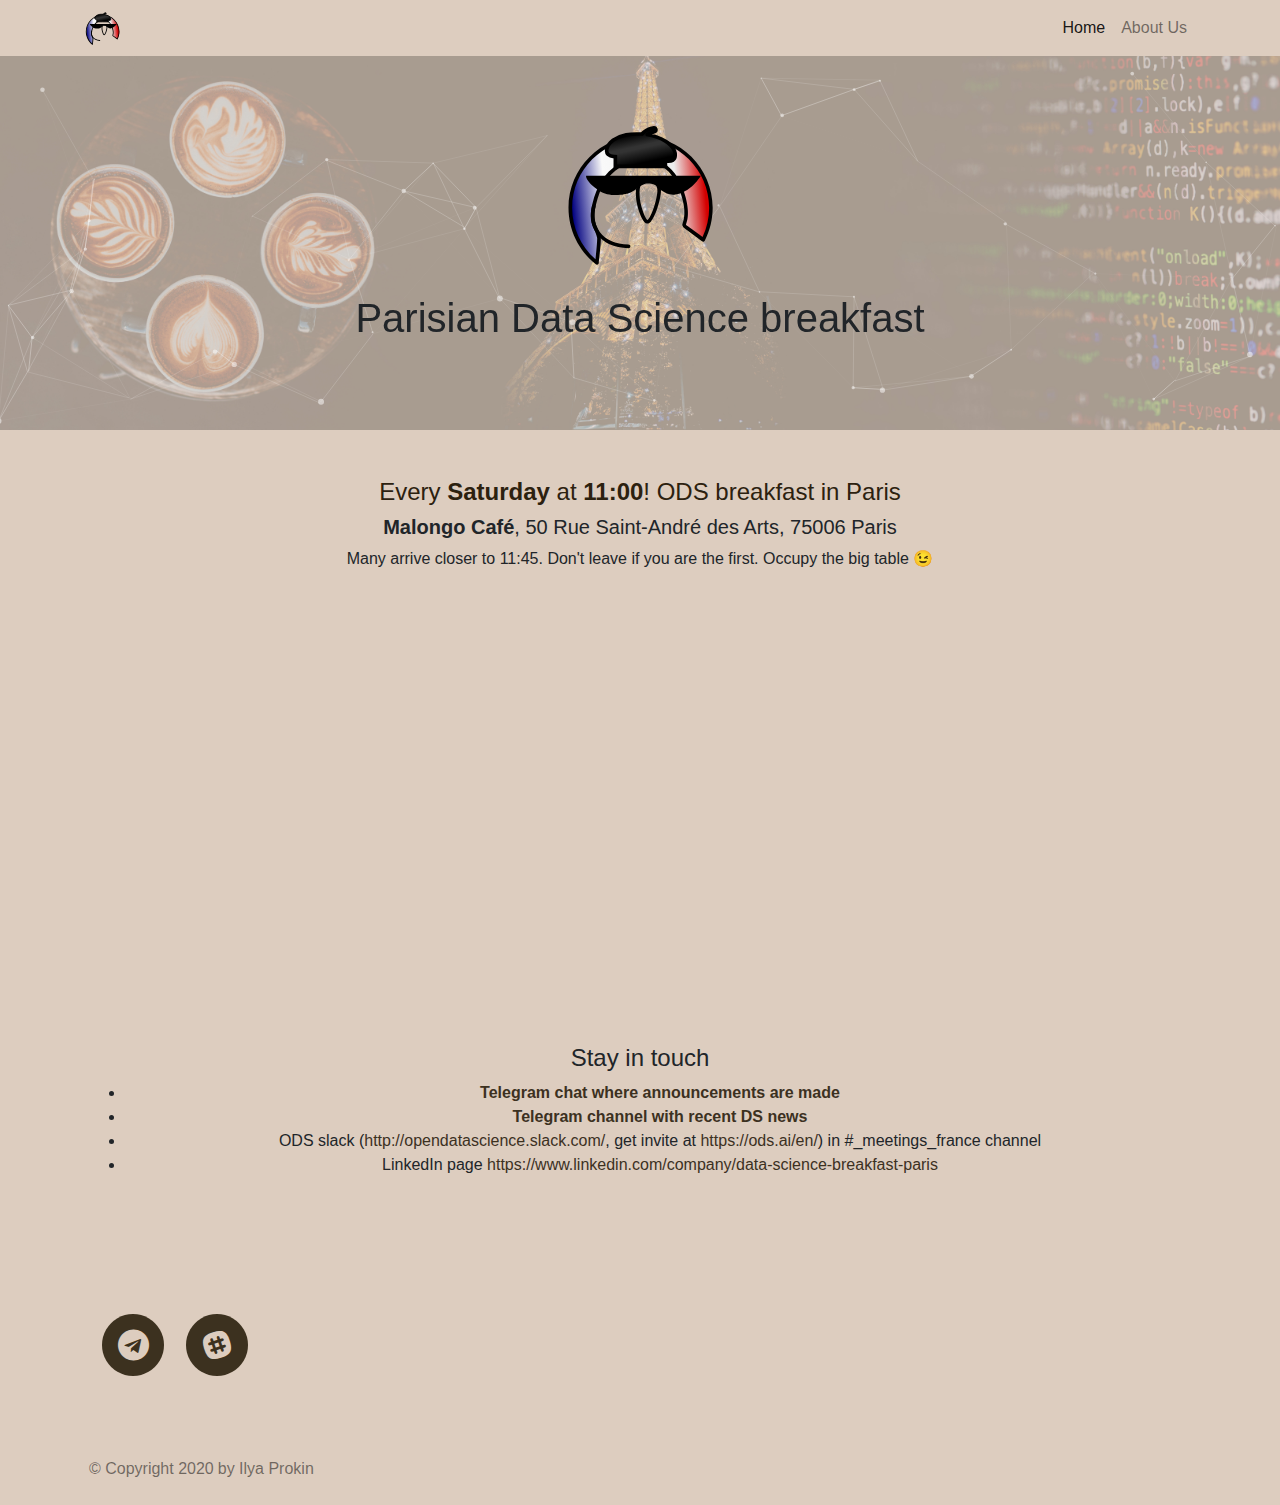
==== commit f4ba58f8: "Update site" ====
--- a/index.html
+++ b/index.html
@@ -465,7 +465,7 @@
             <li><b><a href="https://t.me/odsbreakfastparis">Telegram chat where announcements are made</a></b><br>
             <li><b><a href="https://t.me/opendatascience">Telegram channel with recent DS news</a></b><br>
             <li>ODS slack (<a href="http://opendatascience.slack.com/">http://opendatascience.slack.com/</a>, get invite at <a href="https://ods.ai/en/">https://ods.ai/en/</a>) in #_meetings_france channel
-            <li>LinkedIn page <a href="https://www.linkedin.com/company/open-data-science-paris">https://www.linkedin.com/company/open-data-science-paris</a>
+            <li>LinkedIn page <a href="https://www.linkedin.com/company/data-science-breakfast-paris">https://www.linkedin.com/company/data-science-breakfast-paris</a>
         </ul>
       </div>
     </div>
